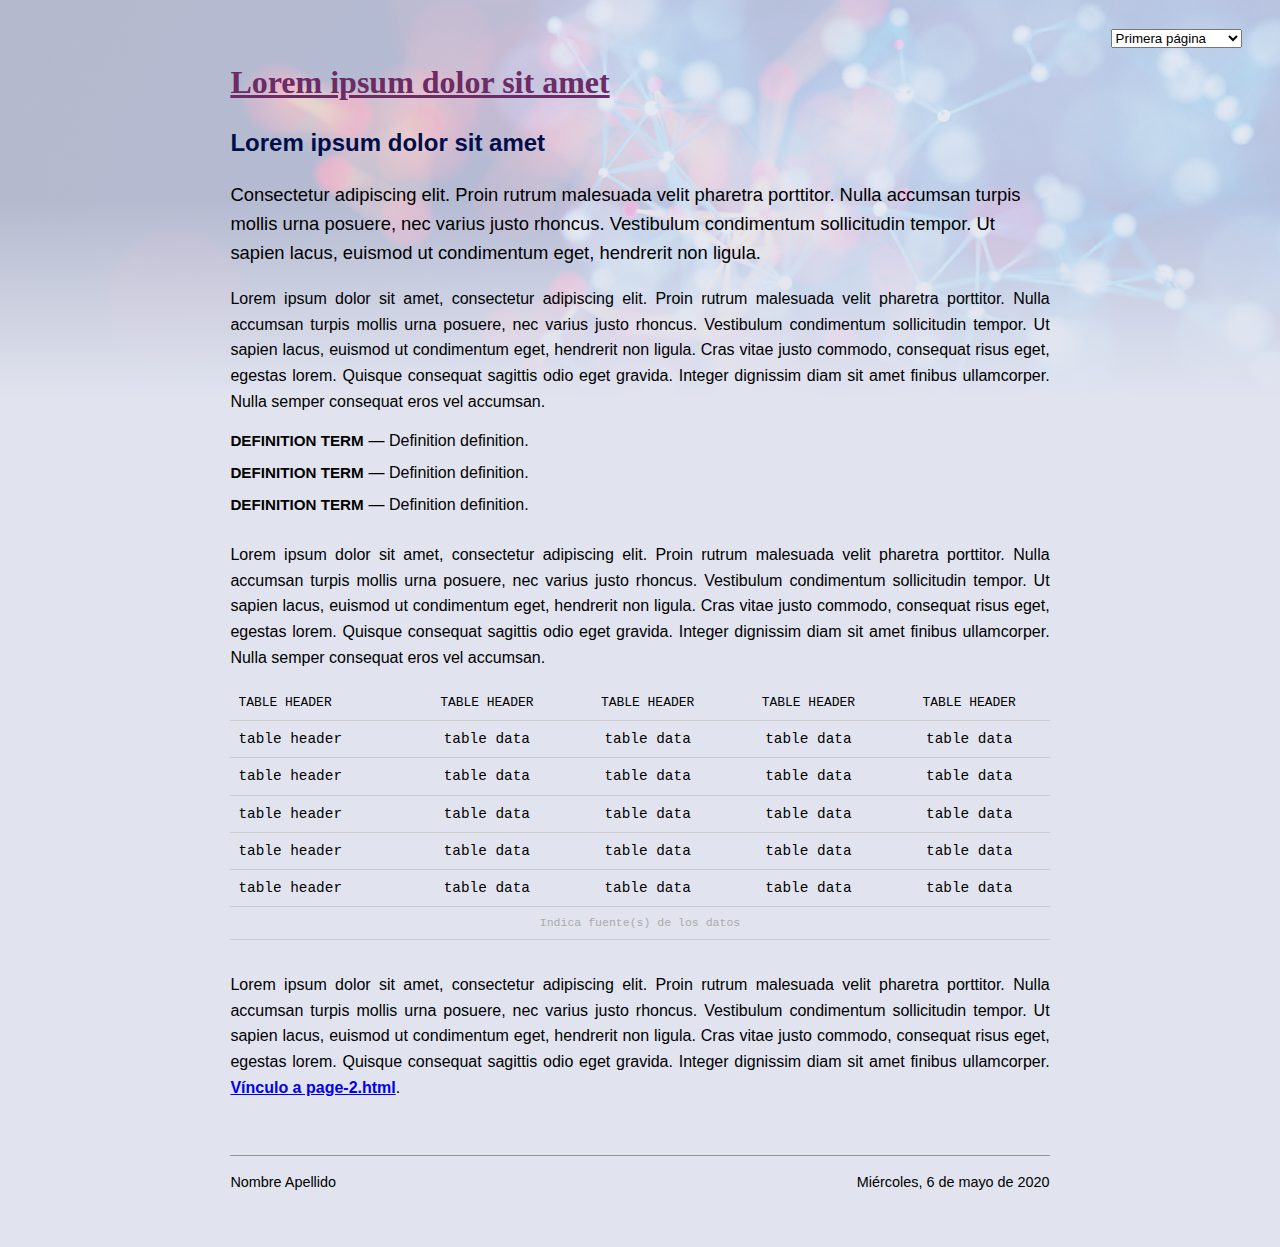
==== page-1.html @ 7f7e24c1 "Add files via upload" ====
<!DOCTYPE html>
<html lang="es">

<head>
    <meta charset="utf-8">
    <meta name="viewport" content="width=device-width, initial-scale=1, shrink-to-fit=no">
    <title>Lorem ipsum</title>
    <!-- Search Engine -->
    <meta name="description" content="Quisque volutpat ante aliquet, vulputate magna pellentesque, facilisis lorem.">
    <meta name="image" content="https://profesorfaco.github.io/dno037-2020/clase-09/image-meta.jpg">
    <!-- Schema.org for Google -->
    <meta itemprop="name" content="Lorem ipsum">
    <meta itemprop="description" content="Quisque volutpat ante aliquet, vulputate magna pellentesque, facilisis lorem.">
    <meta itemprop="image" content="https://profesorfaco.github.io/dno037-2020/clase-09/image-meta.jpg">
    <!-- Twitter -->
    <meta name="twitter:card" content="summary">
    <meta name="twitter:title" content="Lorem ipsum">
    <meta name="twitter:description" content="Quisque volutpat ante aliquet, vulputate magna pellentesque, facilisis lorem.">
    <!-- Open Graph general (Facebook, Pinterest & Google+) -->
    <meta name="og:title" content="Lorem ipsum">
    <meta name="og:description" content="Quisque volutpat ante aliquet, vulputate magna pellentesque, facilisis lorem.">
    <meta name="og:type" content="website">
    <!-- Fin de los metadatos -->
    <link rel="stylesheet" href="estilo.css">
</head>

<body>
    <nav>
        <select onchange="if (this.value) window.location.href=this.value">
            <option value="index.html">Página de portada</option>
            <option value="page-1.html" selected>Primera página</option>
            <option value="page-2.html">Segunda página</option>
        </select>
    </nav>
    <div class="container">
        <header>
            <h1><a href="index.html">Lorem ipsum dolor sit amet</a></h1>
        </header>
        <section>
            <h2>Lorem ipsum dolor sit amet</h2>
            <p>Consectetur adipiscing elit. Proin rutrum malesuada velit pharetra porttitor. Nulla accumsan turpis mollis urna posuere, nec varius justo rhoncus. Vestibulum condimentum sollicitudin tempor. Ut sapien lacus, euismod ut condimentum eget, hendrerit non ligula.</p>
            <p>Lorem ipsum dolor sit amet, consectetur adipiscing elit. Proin rutrum malesuada velit pharetra porttitor. Nulla accumsan turpis mollis urna posuere, nec varius justo rhoncus. Vestibulum condimentum sollicitudin tempor. Ut sapien lacus, euismod ut condimentum eget, hendrerit non ligula. Cras vitae justo commodo, consequat risus eget, egestas lorem. Quisque consequat sagittis odio eget gravida. Integer dignissim diam sit amet finibus ullamcorper. Nulla semper consequat eros vel accumsan.</p>
            <dl>
                <dt>DEFINITION TERM</dt>
                <dd>Definition definition.</dd>
                <dt>DEFINITION TERM</dt>
                <dd>Definition definition.</dd>
                <dt>DEFINITION TERM</dt>
                <dd>Definition definition.</dd>
            </dl>
            <p>Lorem ipsum dolor sit amet, consectetur adipiscing elit. Proin rutrum malesuada velit pharetra porttitor. Nulla accumsan turpis mollis urna posuere, nec varius justo rhoncus. Vestibulum condimentum sollicitudin tempor. Ut sapien lacus, euismod ut condimentum eget, hendrerit non ligula. Cras vitae justo commodo, consequat risus eget, egestas lorem. Quisque consequat sagittis odio eget gravida. Integer dignissim diam sit amet finibus ullamcorper. Nulla semper consequat eros vel accumsan.</p>
            <table>

                <thead>
                    <tr>
                        <th scope="col">TABLE HEADER</th>
                        <th scope="col">TABLE HEADER</th>
                        <th scope="col">TABLE HEADER</th>
                        <th scope="col">TABLE HEADER</th>
                        <th scope="col">TABLE HEADER</th>
                    </tr>
                </thead>
                <tbody>
                    <tr>
                        <th scope="row">table header</th>
                        <td>table data</td>
                        <td>table data</td>
                        <td>table data</td>
                        <td>table data</td>
                    </tr>
                    <tr>
                        <th scope="row">table header</th>
                        <td>table data</td>
                        <td>table data</td>
                        <td>table data</td>
                        <td>table data</td>
                    </tr>
                    <tr>
                        <th scope="row">table header</th>
                        <td>table data</td>
                        <td>table data</td>
                        <td>table data</td>
                        <td>table data</td>
                    </tr>
                    <tr>
                        <th scope="row">table header</th>
                        <td>table data</td>
                        <td>table data</td>
                        <td>table data</td>
                        <td>table data</td>
                    </tr>
                    <tr>
                        <th scope="row">table header</th>
                        <td>table data</td>
                        <td>table data</td>
                        <td>table data</td>
                        <td>table data</td>
                    </tr>
                </tbody>
                <tfoot>
                    <tr>
                        <td colspan="5">Indica fuente(s) de los datos</td>
                    </tr>
                </tfoot>

            </table>
            <p>Lorem ipsum dolor sit amet, consectetur adipiscing elit. Proin rutrum malesuada velit pharetra porttitor. Nulla accumsan turpis mollis urna posuere, nec varius justo rhoncus. Vestibulum condimentum sollicitudin tempor. Ut sapien lacus, euismod ut condimentum eget, hendrerit non ligula. Cras vitae justo commodo, consequat risus eget, egestas lorem. Quisque consequat sagittis odio eget gravida. Integer dignissim diam sit amet finibus ullamcorper. <a href="page-2.html">Vínculo a page-2.html</a>.</p>
        </section>
        <footer>
            <hr>
            <p>Nombre Apellido <time datetime="2020-05-06" class="derecha">Miércoles, 6 de mayo de 2020</time></p>
        </footer>
    </div>
</body>

</html>
---- estilo.css ----
html, body {
    margin: 0;
    padding: 0;
}

body {
    color: #000;
    background: linear-gradient(180deg, rgba(225, 228, 239, 0.8) 200px, rgba(225, 228, 239, 0.9) 300px, rgba(225, 228, 239, 1) 400px), url('image-bg.jpg');
    background-size: 100% auto;
    background-repeat: no-repeat;
    font-family: Arial, Helvetica, sans-serif;
    line-height: 1.4;
}

@media screen and (orientation:portrait) {
    body {
        background-size: cover;
    }
}

a, em, strong {
    font-style: normal;
    font-weight: bold;
}

h1 {
    font-family: Georgia, serif;
    color: #6d2b65;
}

h1 a {
    color: #6d2b65;
}

h1 a:hover {
    color: #7a4083;
}

h2, h3, h4, h5, h6 {
    color:#020e49;
}

hr {
    border:none;
    border-bottom:1px solid #999;
}

nav {
    position: fixed;
    right: 3%;
    top: 3%;
    z-index: 999;
}

div.container {
    padding: 3% 18%;
}

@media screen and (orientation:portrait) {
    div.container {
        padding: 6%;
    }
}

p {
    line-height: 1.6;
    text-align: justify;
    text-justify: auto;
}

h2 + p{
    font-size:115%;
    text-align:left;
}

blockquote {
    padding-bottom: 0.5rem;
}

blockquote p {
    margin: 0 0 .5rem 0;
    padding: 0;
    font-family: Times, 'Times New Roman', serif;
    font-style: italic;
    font-weight: 200;
    font-size: 125%;
    text-align: left;
}

blockquote footer {
    text-align: right;
    padding-right: 1rem;
}

blockquote footer:before {
    content: "— ";
}

dl dt {
    float: left;
    font-weight: bold;
    font-size: 95%;
}

dl dd:before {
    content: " — ";
    padding-left: 0.3rem;
}

dl dd {
    padding-bottom: 0.6rem;
}

ul li, ol li {
    list-style-position: outside;
    margin-bottom: 0.3rem;
}

ul li:last-of-type, ol li:last-of-type {
    margin-bottom: 0.6rem;
}

figure {
    margin: 1.2rem -0.3rem;
    padding: 0;
    background: #fff;
    box-shadow: 0 0 2px rgba(100, 100, 100, .1)
}

figure img {
    width: 100%;
    height: auto;
}

figure figcaption {
    font-size: 80%;
    letter-spacing: 0.05rem;
    text-align: center;
    padding: 0.25rem 0.5rem 0.75rem 0.5rem;
    color: #aaa;
}

table {
    border-collapse: collapse;
    width: 100%;
    font-family: 'Lucida Console', Monaco, monospace;
    font-weight: 300;
    font-size: 90%;
    text-align: center;
    margin-bottom: 2rem;
}

@media screen and (orientation:portrait) {
    table {
        font-size: 80%;
    }
}

table tbody tr:hover {
    background-color: rgba(255, 255, 255, 0.75);
}

table tr td, table tr th {
    border-bottom: 1px solid #ccc;
    padding: 0.5rem;
}

table thead tr th {
    font-size: 90%;
    font-weight: 500;
}

table thead tr th:first-child {
    text-align: left;
}

table tbody tr th {
    text-align: left;
    font-weight: 300;
}

table tfoot {
    font-size: 80%;
    text-align: center;
    color: #aaa;
}

table tfoot a, figure figcaption a {
    color: #999;
    font-weight: 400;
    text-decoration: none;
}

table tfoot a:hover, figure figcaption a:hover {
    color: #888;
    text-decoration: underline;
}

footer {
    padding-top:2rem;
    font-size: 90%;
}

blockquote footer{
    padding-top:0;
}

.derecha {
    float: right;
}
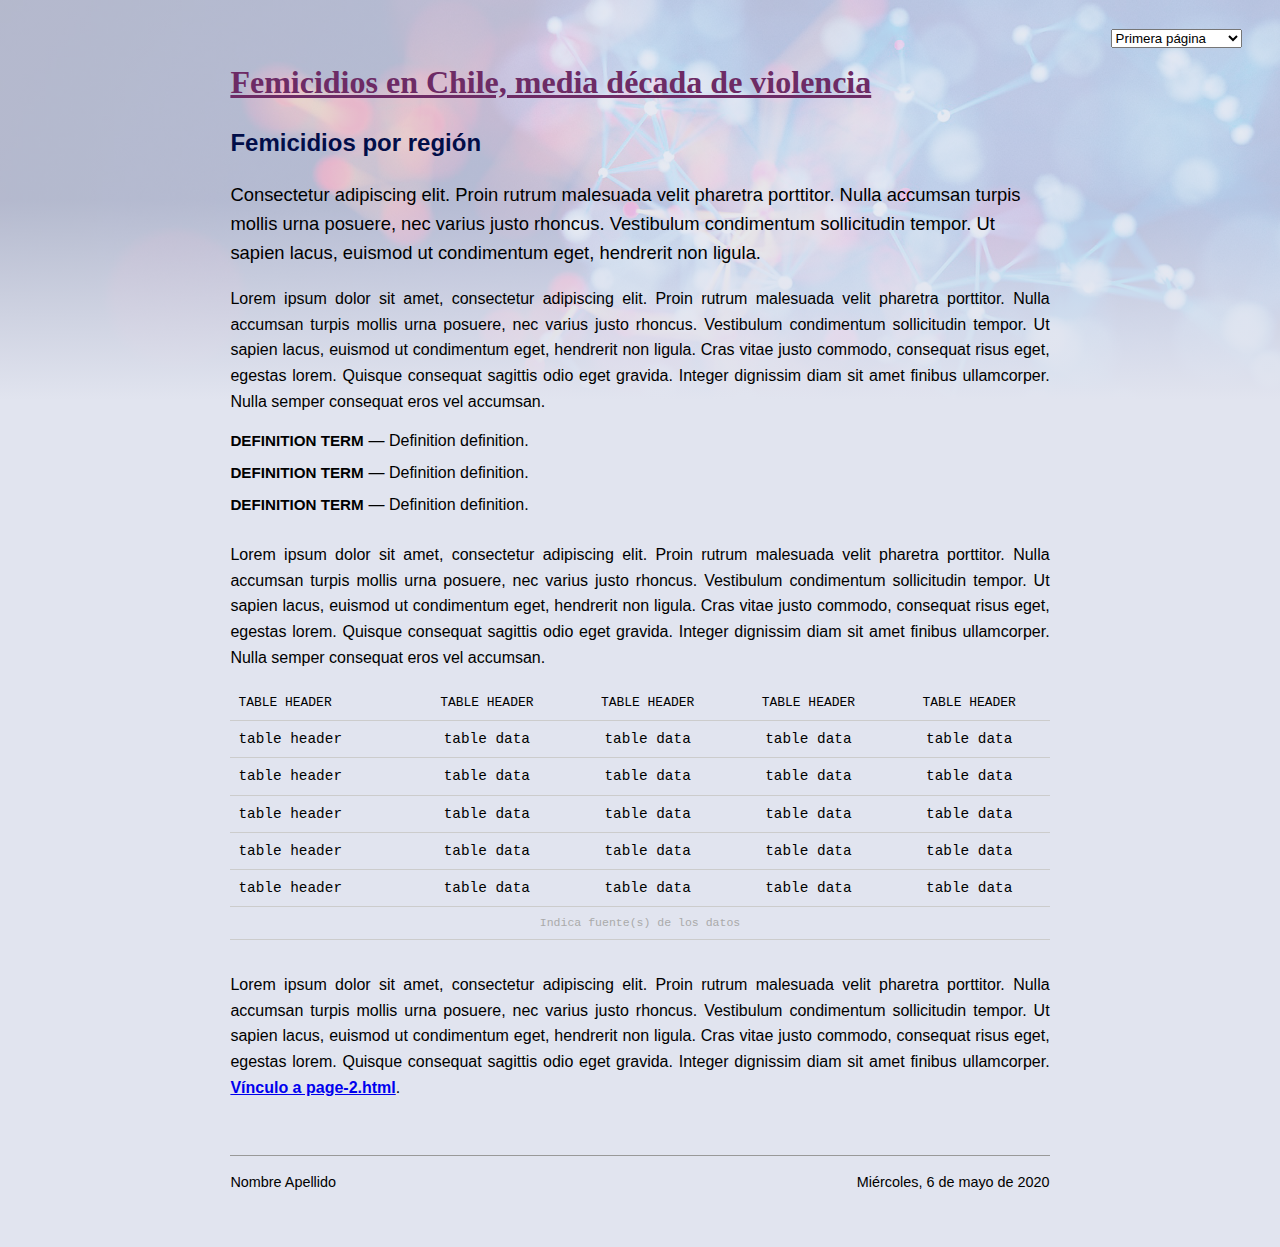
==== commit 60c8ca31: "Add files via upload" ====
--- a/page-1.html
+++ b/page-1.html
@@ -4,7 +4,7 @@
 <head>
     <meta charset="utf-8">
     <meta name="viewport" content="width=device-width, initial-scale=1, shrink-to-fit=no">
-    <title>Lorem ipsum</title>
+    <title>Femicidios en Chile</title>
     <!-- Search Engine -->
     <meta name="description" content="Quisque volutpat ante aliquet, vulputate magna pellentesque, facilisis lorem.">
     <meta name="image" content="https://profesorfaco.github.io/dno037-2020/clase-09/image-meta.jpg">
@@ -34,10 +34,10 @@
     </nav>
     <div class="container">
         <header>
-            <h1><a href="index.html">Lorem ipsum dolor sit amet</a></h1>
+            <h1><a href="index.html">Femicidios en Chile, media década de violencia</a></h1>
         </header>
         <section>
-            <h2>Lorem ipsum dolor sit amet</h2>
+            <h2>Femicidios por región</h2>
             <p>Consectetur adipiscing elit. Proin rutrum malesuada velit pharetra porttitor. Nulla accumsan turpis mollis urna posuere, nec varius justo rhoncus. Vestibulum condimentum sollicitudin tempor. Ut sapien lacus, euismod ut condimentum eget, hendrerit non ligula.</p>
             <p>Lorem ipsum dolor sit amet, consectetur adipiscing elit. Proin rutrum malesuada velit pharetra porttitor. Nulla accumsan turpis mollis urna posuere, nec varius justo rhoncus. Vestibulum condimentum sollicitudin tempor. Ut sapien lacus, euismod ut condimentum eget, hendrerit non ligula. Cras vitae justo commodo, consequat risus eget, egestas lorem. Quisque consequat sagittis odio eget gravida. Integer dignissim diam sit amet finibus ullamcorper. Nulla semper consequat eros vel accumsan.</p>
             <dl>
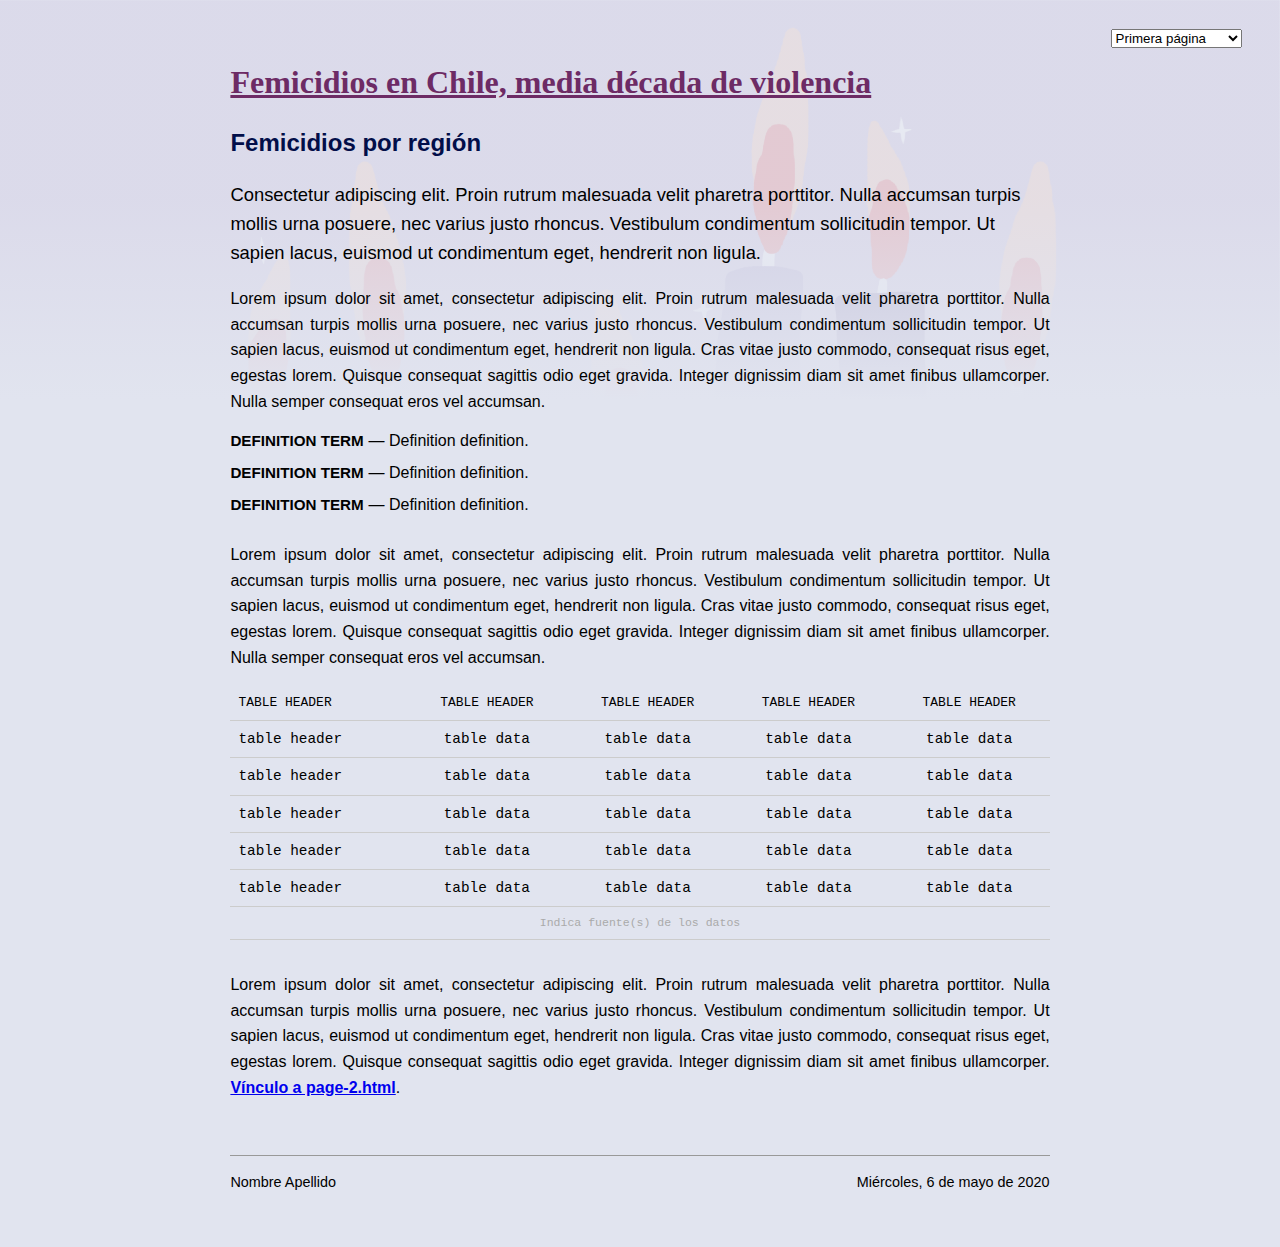
==== commit 984e14e4: "Add files via upload" ====
--- a/page-1.html
+++ b/page-1.html
@@ -2,25 +2,25 @@
 <html lang="es">
 
 <head>
-    <meta charset="utf-8">
-    <meta name="viewport" content="width=device-width, initial-scale=1, shrink-to-fit=no">
-    <title>Femicidios en Chile</title>
-    <!-- Search Engine -->
-    <meta name="description" content="Quisque volutpat ante aliquet, vulputate magna pellentesque, facilisis lorem.">
-    <meta name="image" content="https://profesorfaco.github.io/dno037-2020/clase-09/image-meta.jpg">
-    <!-- Schema.org for Google -->
-    <meta itemprop="name" content="Lorem ipsum">
-    <meta itemprop="description" content="Quisque volutpat ante aliquet, vulputate magna pellentesque, facilisis lorem.">
-    <meta itemprop="image" content="https://profesorfaco.github.io/dno037-2020/clase-09/image-meta.jpg">
-    <!-- Twitter -->
-    <meta name="twitter:card" content="summary">
-    <meta name="twitter:title" content="Lorem ipsum">
-    <meta name="twitter:description" content="Quisque volutpat ante aliquet, vulputate magna pellentesque, facilisis lorem.">
-    <!-- Open Graph general (Facebook, Pinterest & Google+) -->
-    <meta name="og:title" content="Lorem ipsum">
-    <meta name="og:description" content="Quisque volutpat ante aliquet, vulputate magna pellentesque, facilisis lorem.">
-    <meta name="og:type" content="website">
-    <!-- Fin de los metadatos -->
+  <!-- COMMON TAGS -->
+  <meta charset="utf-8">
+  <title>Femicidios en Chile, media década de violencia</title>
+  <!-- Search Engine -->
+  <meta name="description" content="Registro de los últimos 6 años de Femicidios consumados y frustrados nos retratan una realidad de la violencia hacia la mujer en Chile.">
+  <meta name="image" content="https://caracolga.github.io/clase-09/image-meta.jpg">
+  <!-- Schema.org for Google -->
+  <meta itemprop="name" content="Femicidios en Chile, media década de violencia">
+  <meta itemprop="description" content="Registro de los últimos 6 años de Femicidios consumados y frustrados nos retratan una realidad de la violencia hacia la mujer en Chile.">
+  <meta itemprop="image" content="https://caracolga.github.io/clase-09/image-meta.jpg">
+  <!-- Twitter -->
+  <meta name="twitter:card" content="summary">
+  <meta name="twitter:title" content="Femicidios en Chile, media década de violencia">
+  <meta name="twitter:description" content="Registro de los últimos 6 años de Femicidios consumados y frustrados nos retratan una realidad de la violencia hacia la mujer en Chile.">
+  <!-- Open Graph general (Facebook, Pinterest & Google+) -->
+  <meta name="og:title" content="Femicidios en Chile, media década de violencia">
+  <meta name="og:description" content="Registro de los últimos 6 años de Femicidios consumados y frustrados nos retratan una realidad de la violencia hacia la mujer en Chile.">
+  <meta name="og:type" content="website">
+  <!-- Fin de los metadatos -->
     <link rel="stylesheet" href="estilo.css">
 </head>
 
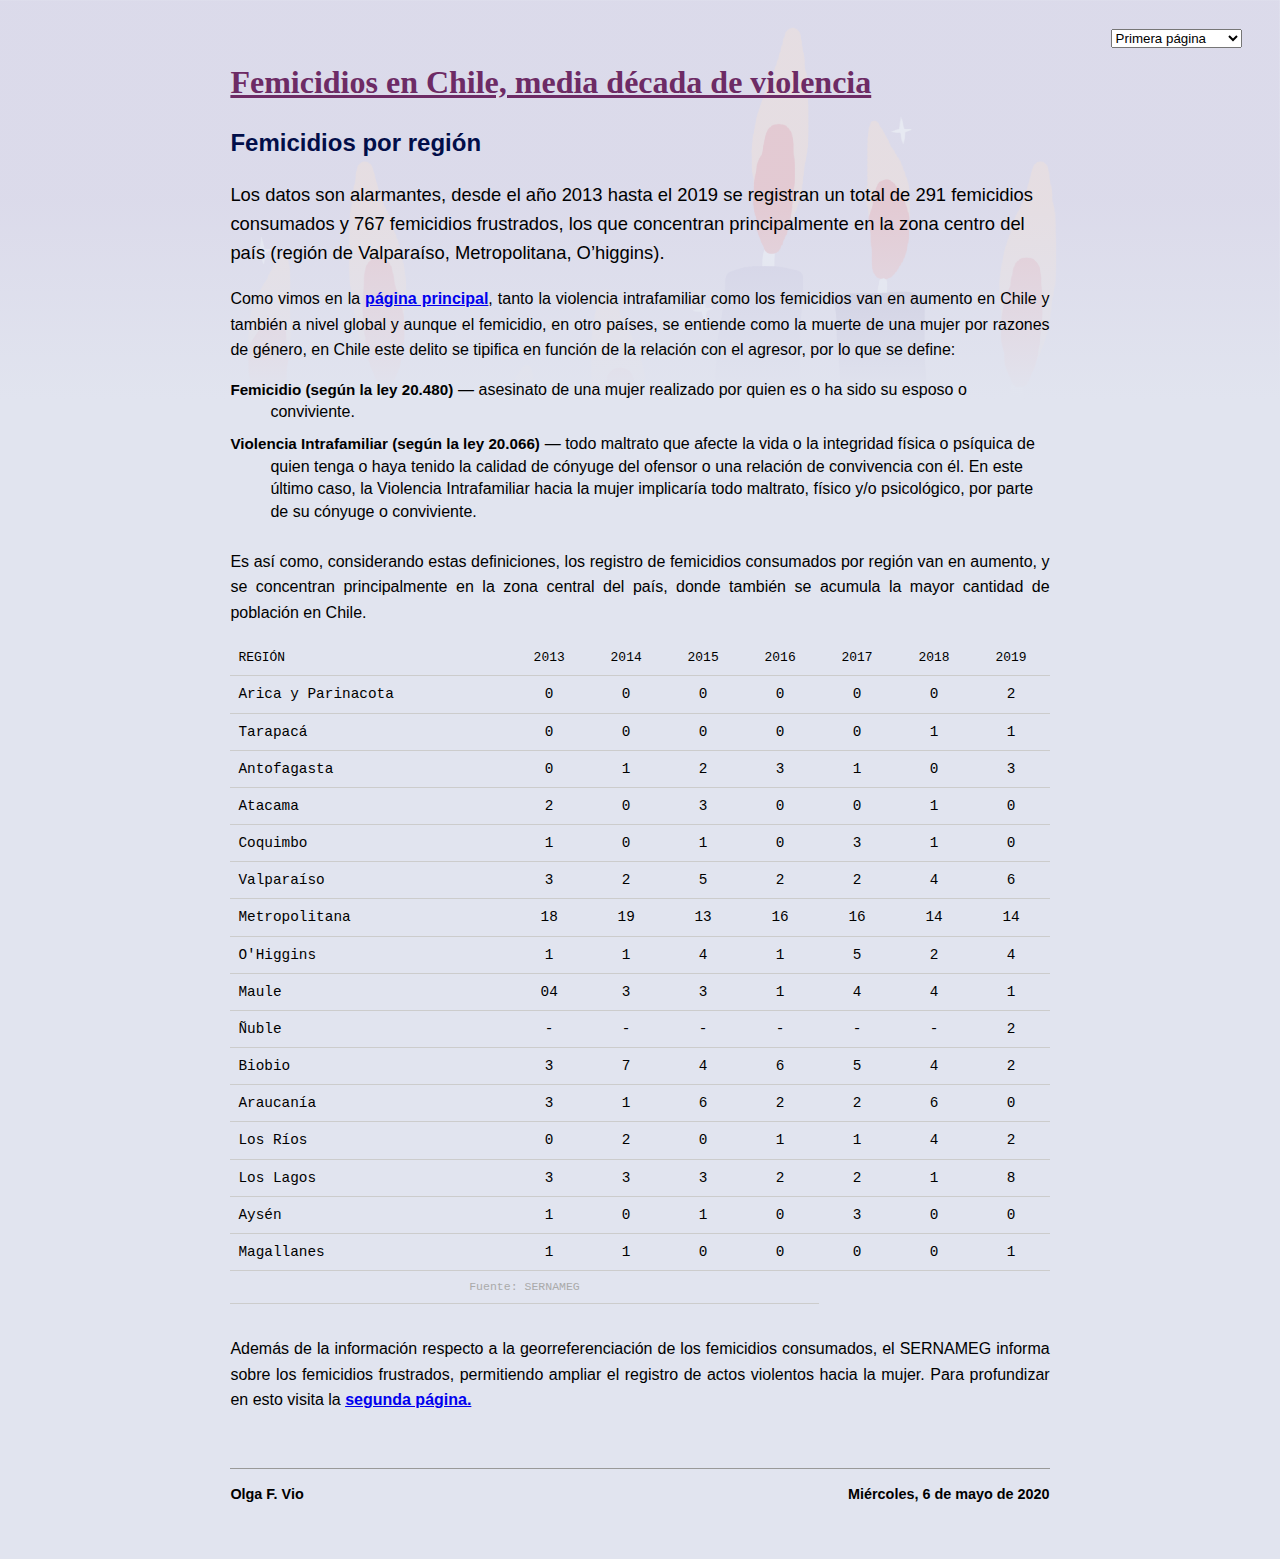
==== commit b2de30f1: "Add files via upload" ====
--- a/page-1.html
+++ b/page-1.html
@@ -38,77 +38,203 @@
         </header>
         <section>
             <h2>Femicidios por región</h2>
-            <p>Consectetur adipiscing elit. Proin rutrum malesuada velit pharetra porttitor. Nulla accumsan turpis mollis urna posuere, nec varius justo rhoncus. Vestibulum condimentum sollicitudin tempor. Ut sapien lacus, euismod ut condimentum eget, hendrerit non ligula.</p>
-            <p>Lorem ipsum dolor sit amet, consectetur adipiscing elit. Proin rutrum malesuada velit pharetra porttitor. Nulla accumsan turpis mollis urna posuere, nec varius justo rhoncus. Vestibulum condimentum sollicitudin tempor. Ut sapien lacus, euismod ut condimentum eget, hendrerit non ligula. Cras vitae justo commodo, consequat risus eget, egestas lorem. Quisque consequat sagittis odio eget gravida. Integer dignissim diam sit amet finibus ullamcorper. Nulla semper consequat eros vel accumsan.</p>
+            <p>Los datos son alarmantes, desde el año 2013 hasta el 2019 se registran un total de 291 femicidios consumados y 767 femicidios frustrados, los que concentran principalmente en la zona centro del país (región de Valparaíso, Metropolitana, O’higgins).</p>
+            <p>Como vimos en la <strong><a href="index.html">página principal</a></strong>, tanto la violencia intrafamiliar como los femicidios van en aumento en Chile y también a nivel global y aunque el femicidio, en otro países, se entiende como la muerte de una mujer por razones de género, en Chile este delito se tipifica en función de la relación con el agresor, por lo que se define: </p>
             <dl>
-                <dt>DEFINITION TERM</dt>
-                <dd>Definition definition.</dd>
-                <dt>DEFINITION TERM</dt>
-                <dd>Definition definition.</dd>
-                <dt>DEFINITION TERM</dt>
-                <dd>Definition definition.</dd>
+                <dt>Femicidio (según la ley 20.480)</dt>
+                <dd>asesinato de una mujer realizado por quien es o ha sido su esposo o conviviente.</dd>
+                <dt>Violencia Intrafamiliar (según la ley 20.066)</dt>
+                <dd>todo maltrato que afecte la vida o la integridad física o psíquica de quien tenga o haya tenido la calidad de cónyuge del ofensor o una relación de convivencia con él. En este último caso, la Violencia Intrafamiliar hacia la mujer implicaría todo maltrato, físico y/o psicológico, por parte de su cónyuge o conviviente.</dd>
             </dl>
-            <p>Lorem ipsum dolor sit amet, consectetur adipiscing elit. Proin rutrum malesuada velit pharetra porttitor. Nulla accumsan turpis mollis urna posuere, nec varius justo rhoncus. Vestibulum condimentum sollicitudin tempor. Ut sapien lacus, euismod ut condimentum eget, hendrerit non ligula. Cras vitae justo commodo, consequat risus eget, egestas lorem. Quisque consequat sagittis odio eget gravida. Integer dignissim diam sit amet finibus ullamcorper. Nulla semper consequat eros vel accumsan.</p>
+            <p>Es así como, considerando estas definiciones, los registro de femicidios consumados por región van en aumento, y se concentran principalmente en la zona central del país, donde también se acumula la mayor cantidad de población en Chile.</p>
             <table>
 
                 <thead>
                     <tr>
-                        <th scope="col">TABLE HEADER</th>
-                        <th scope="col">TABLE HEADER</th>
-                        <th scope="col">TABLE HEADER</th>
-                        <th scope="col">TABLE HEADER</th>
-                        <th scope="col">TABLE HEADER</th>
+                        <th scope="col">REGIÓN</th>
+                        <th scope="col">2013</th>
+                        <th scope="col">2014</th>
+                        <th scope="col">2015</th>
+                        <th scope="col">2016</th>
+                        <th scope="col">2017</th>
+                        <th scope="col">2018</th>
+                        <th scope="col">2019</th>
                     </tr>
                 </thead>
                 <tbody>
                     <tr>
-                        <th scope="row">table header</th>
-                        <td>table data</td>
-                        <td>table data</td>
-                        <td>table data</td>
-                        <td>table data</td>
-                    </tr>
-                    <tr>
-                        <th scope="row">table header</th>
-                        <td>table data</td>
-                        <td>table data</td>
-                        <td>table data</td>
-                        <td>table data</td>
-                    </tr>
-                    <tr>
-                        <th scope="row">table header</th>
-                        <td>table data</td>
-                        <td>table data</td>
-                        <td>table data</td>
-                        <td>table data</td>
-                    </tr>
-                    <tr>
-                        <th scope="row">table header</th>
-                        <td>table data</td>
-                        <td>table data</td>
-                        <td>table data</td>
-                        <td>table data</td>
-                    </tr>
-                    <tr>
-                        <th scope="row">table header</th>
-                        <td>table data</td>
-                        <td>table data</td>
-                        <td>table data</td>
-                        <td>table data</td>
+                        <th scope="row">Arica y Parinacota</th>
+                        <td>0</td>
+                        <td>0</td>
+                        <td>0</td>
+                        <td>0</td>
+                        <td>0</td>
+                        <td>0</td>
+                        <td>2</td>
+                    </tr>
+                    <tr>
+                        <th scope="row">Tarapacá</th>
+                        <td>0</td>
+                        <td>0</td>
+                        <td>0</td>
+                        <td>0</td>
+                        <td>0</td>
+                        <td>1</td>
+                        <td>1</td>
+                    </tr>
+                    <tr>
+                        <th scope="row">Antofagasta</th>
+                        <td>0</td>
+                        <td>1</td>
+                        <td>2</td>
+                        <td>3</td>
+                        <td>1</td>
+                        <td>0</td>
+                        <td>3</td>
+                    </tr>
+                    <tr>
+                        <th scope="row">Atacama</th>
+                        <td>2</td>
+                        <td>0</td>
+                        <td>3</td>
+                        <td>0</td>
+                        <td>0</td>
+                        <td>1</td>
+                        <td>0</td>
+                    </tr>
+                    <tr>
+                        <th scope="row">Coquimbo</th>
+                        <td>1</td>
+                        <td>0</td>
+                        <td>1</td>
+                        <td>0</td>
+                        <td>3</td>
+                        <td>1</td>
+                        <td>0</td>
+                    </tr>
+                    <tr>
+                        <th scope="row">Valparaíso</th>
+                        <td>3</td>
+                        <td>2</td>
+                        <td>5</td>
+                        <td>2</td>
+                        <td>2</td>
+                        <td>4</td>
+                        <td>6</td>
+                    </tr>
+                    <tr>
+                        <th scope="row">Metropolitana</th>
+                        <td>18</td>
+                        <td>19</td>
+                        <td>13</td>
+                        <td>16</td>
+                        <td>16</td>
+                        <td>14</td>
+                        <td>14</td>
+                    </tr>
+                    <tr>
+                        <th scope="row">O'Higgins</th>
+                        <td>1</td>
+                        <td>1</td>
+                        <td>4</td>
+                        <td>1</td>
+                        <td>5</td>
+                        <td>2</td>
+                        <td>4</td>
+                    </tr>
+                    <tr>
+                        <th scope="row">Maule</th>
+                        <td>04</td>
+                        <td>3</td>
+                        <td>3</td>
+                        <td>1</td>
+                        <td>4</td>
+                        <td>4</td>
+                        <td>1</td>
+                    </tr>
+                    <tr>
+                        <th scope="row">Ñuble</th>
+                        <td>-</td>
+                        <td>-</td>
+                        <td>-</td>
+                        <td>-</td>
+                        <td>-</td>
+                        <td>-</td>
+                        <td>2</td>
+                    </tr>
+                    <tr>
+                        <th scope="row">Biobio</th>
+                        <td>3</td>
+                        <td>7</td>
+                        <td>4</td>
+                        <td>6</td>
+                        <td>5</td>
+                        <td>4</td>
+                        <td>2</td>
+                    </tr>
+                    <tr>
+                        <th scope="row">Araucanía</th>
+                        <td>3</td>
+                        <td>1</td>
+                        <td>6</td>
+                        <td>2</td>
+                        <td>2</td>
+                        <td>6</td>
+                        <td>0</td>
+                    </tr>
+                    <tr>
+                        <th scope="row">Los Ríos</th>
+                        <td>0</td>
+                        <td>2</td>
+                        <td>0</td>
+                        <td>1</td>
+                        <td>1</td>
+                        <td>4</td>
+                        <td>2</td>
+                    </tr>
+                    <tr>
+                        <th scope="row">Los Lagos</th>
+                        <td>3</td>
+                        <td>3</td>
+                        <td>3</td>
+                        <td>2</td>
+                        <td>2</td>
+                        <td>1</td>
+                        <td>8</td>
+                    </tr>
+                    <tr>
+                        <th scope="row">Aysén</th>
+                        <td>1</td>
+                        <td>0</td>
+                        <td>1</td>
+                        <td>0</td>
+                        <td>3</td>
+                        <td>0</td>
+                        <td>0</td>
+                    </tr>
+                    <tr>
+                        <th scope="row">Magallanes</th>
+                        <td>1</td>
+                        <td>1</td>
+                        <td>0</td>
+                        <td>0</td>
+                        <td>0</td>
+                        <td>0</td>
+                        <td>1</td>
                     </tr>
                 </tbody>
                 <tfoot>
                     <tr>
-                        <td colspan="5">Indica fuente(s) de los datos</td>
+                        <td colspan="5">Fuente: SERNAMEG </td>
                     </tr>
                 </tfoot>
 
             </table>
-            <p>Lorem ipsum dolor sit amet, consectetur adipiscing elit. Proin rutrum malesuada velit pharetra porttitor. Nulla accumsan turpis mollis urna posuere, nec varius justo rhoncus. Vestibulum condimentum sollicitudin tempor. Ut sapien lacus, euismod ut condimentum eget, hendrerit non ligula. Cras vitae justo commodo, consequat risus eget, egestas lorem. Quisque consequat sagittis odio eget gravida. Integer dignissim diam sit amet finibus ullamcorper. <a href="page-2.html">Vínculo a page-2.html</a>.</p>
+            <p>Además de la información respecto a la georreferenciación de los femicidios consumados, el SERNAMEG informa sobre los femicidios frustrados, permitiendo ampliar el registro de actos violentos hacia la mujer. Para profundizar en esto visita la <strong><a href="page-2.html">segunda página.</a><strong></p>
         </section>
         <footer>
             <hr>
-            <p>Nombre Apellido <time datetime="2020-05-06" class="derecha">Miércoles, 6 de mayo de 2020</time></p>
+            <p>Olga F. Vio <time datetime="2020-05-06" class="derecha">Miércoles, 6 de mayo de 2020</time></p>
         </footer>
     </div>
 </body>
